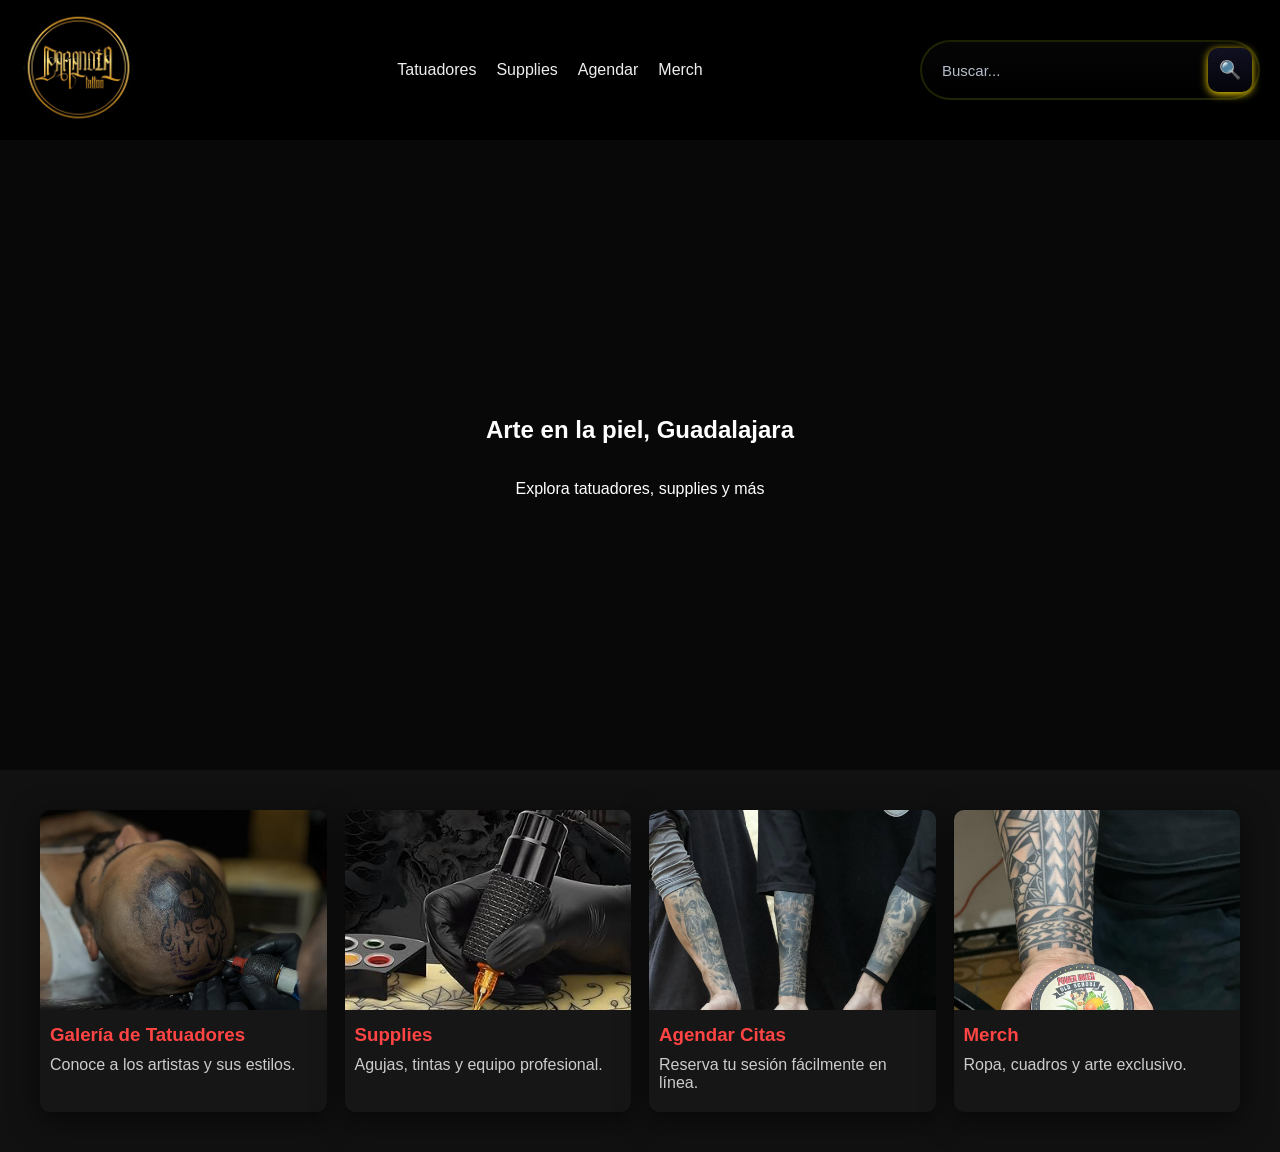
==== index.html @ d8cf52c0 "artistGallery" ====
<!DOCTYPE html>
<html lang="en">
<head>
  <meta charset="UTF-8">
  <meta name="viewport" content="width=device-width, initial-scale=1.0">
  <title>PARANOIA</title>
  <link rel="stylesheet" href="./css/styles.css">
  <link rel="stylesheet" href="./css/artist.css">
</head>
<body>
  <div id="preloader">
    <img src="./public/img/PARANOIA.png" alt="Paranoia Tattoo Logo" class="preloader-logo">
    <p>Cargando...</p>
  </div>

  <div id="content" style="display:none;">
    <!-- Aquí va tu header, nav, main, footer -->
  </div>

  <header>
    <nav class="navbar">
      <img class="logo" src="./public/img/PARANOIA.png" alt="Paranoia Logo">
      <ul class="nav-links">
        <li><a href="./pages /tatuadores.html">Tatuadores</a></li>
        <li><a href="./pages/supplies.html">Supplies</a></li>
        <li><a href="./pages/agenda.html">Agendar</a></li>
        <li><a href="./pages/merch.html">Merch</a></li>
      </ul>
      <div class="search-bar">
        <input type="text" placeholder="Buscar...">
        <button>🔍</button>
      </div>
    </nav>
  </header>

  <section class="hero">
    <video autoplay muted loop class="hero-video">
      <source src="./public/video/paranoia.mp4" type="video/mp4">
      Tu navegador no soporta video.
    </video>
    <div class="hero-overlay">
      <h1>Arte en la piel, Guadalajara</h1>
      <p>Explora tatuadores, supplies y más</p>
    </div>
  </section>

  <main class="gallery">
    <div class="card" id="tatuadores">
      <img src="./public/img/tat 1.jpg" alt="Galería de tatuadores">
      <h3>Galería de Tatuadores</h3>
      <p>Conoce a los artistas y sus estilos.</p>
    </div>

    <div class="card" id="supplies">
      <img src="./public/img/supply.jpg" alt="Productos tipo supply">
      <h3>Supplies</h3>
      <p>Agujas, tintas y equipo profesional.</p>
    </div>

    <div class="card" id="citas">
      <img src="./public/img/triada tatpanchdow.jpg" alt="Agendar citas">
      <h3>Agendar Citas</h3>
      <p>Reserva tu sesión fácilmente en línea.</p>
    </div>

    <div class="card" id="merch">
      <img src="./public/img/balsamo.jpg" alt="Merch y arte">
      <h3>Merch</h3>
      <p>Ropa, cuadros y arte exclusivo.</p>
    </div>
  </main>

  <script src="./js/preloader.js"></script>
  <script src="./js/search-bar.js"></script>
</body>
</html>
---- css/styles.css ----
/* style.css */
/* Preloader */
#preloader {
  position: fixed;
  top: 0; left: 0;
  width: 100%; height: 100%;
  background: #000; /* Fondo oscuro para resaltar el logo */
  display: flex;
  flex-direction: column;
  justify-content: center;
  align-items: center;
  z-index: 9999;
  transition: opacity 1s ease;
}

.preloader-logo {
  width: 120px;
  height: auto;
  margin-bottom: 1rem;
  animation: pulse 2s infinite;
}

#preloader p {
  font-family: 'Poppins', sans-serif;
  font-size: 1rem;
  color: #d4af37; /* Dorado */
}

/* Animación de pulso */
@keyframes pulse {
  0% { transform: scale(1); opacity: 1; }
  50% { transform: scale(1.1); opacity: 0.8; }
  100% { transform: scale(1); opacity: 1; }
}







body {
  margin: 0;
  font-family: 'Arial', sans-serif;
  background: #111;
  color: #eee;
}

.navbar {
  display: flex;
  justify-content: space-between;
  align-items: center;
  background: #000;
  padding: 10px 20px;
}

.nav-links {
  list-style: none;
  display: flex;
  gap: 20px;
}

.nav-links a {
  color: #eee;
  text-decoration: none;
  transition: color 0.3s;
}

.nav-links a:hover {
  color: #ff4444;
}

.search-bar {
  display: flex;
  gap: 5px;
}

.hero {
  position: relative;
  height: 70vh;
  overflow: hidden;
}

.hero-video {
  width: 100%;
  height: 100%;
  object-fit: cover;
}

.hero-overlay {
  position: absolute;
  top: 0;
  left: 0;
  width: 100%;
  height: 100%;
  background: rgba(0,0,0,0.5);
  display: flex;
  flex-direction: column;
  justify-content: center;
  align-items: center;
  color: #fff;
}

.logo {
  width: 120px;
  height: auto;
}

.gallery {
  display: grid;
  grid-template-columns: repeat(auto-fit, minmax(250px, 1fr));
  gap: 20px;
  padding: 40px;
}

.card {
  background: #222;
  border-radius: 8px;
  overflow: hidden;
  box-shadow: 0 4px 8px rgba(0,0,0,0.5);
  transition: transform 0.3s;
}

.card:hover {
  transform: translateY(-5px);
}

.card img {
  width: 100%;
  height: 200px;
  object-fit: cover;
}

.card h3 {
  margin: 10px;
  color: #ff4444;
}

.card p {
  margin: 0 10px 20px;
  color: #ccc;
}

/* =========================
   Search bar (PARANOIA)
   ========================= */

/* Variables locales */
:root{
  --search-bg:#2f2f2f;
  --search-border:rgba(225,255,0,0.12);
  --accent:#ff4444;
  --accent-2:#6346e5;
  --text:#e6eefc;
  --muted:#bfc8d6;
  --radius:999px;
  --shadow:0 8px 30px rgba(2,6,23,0.6);
}

/* Contenedor principal (mantiene layout flex de navbar) */
.search-bar{
  display:flex;
  align-items:center;
  gap:8px;
  width:340px;
  max-width:40vw;
  min-width:180px;
  padding:6px;
  border-radius:var(--radius);
  background:linear-gradient(180deg, rgba(255,255,255,0.02), rgba(0,0,0,0.18));
  border:2px solid var(--search-border);
  box-shadow:0 6px 18px rgba(0,0,0,0.45);
  box-sizing:border-box;
  transition:box-shadow .22s ease, transform .12s ease, border-color .18s ease;
}

/* Input: ocupa el espacio disponible */
.search-bar input[type="search"],
.search-bar input[type="text"]{
  -webkit-appearance:none;
  appearance:none;
  flex:1 1 auto;
  min-width:0;
  padding:10px 14px;
  font-size:15px;
  color:var(--text);
  background:transparent;
  border:0;
  border-radius:8px;
  outline:none;
  caret-color:var(--accent-2);
  transition:width .12s ease;
}

/* Placeholder */
.search-bar input::placeholder{
  color:var(--muted);
  opacity:0.95;
}

/* Botón: círculo compacto con feedback */
.search-bar button{
  flex:0 0 auto;
  width:44px;
  height:44px;
  display:inline-grid;
  place-items:center;
  border-radius:10px;
  border:0;
  background:linear-gradient(180deg, rgba(99,102,241,0.12), rgba(99,102,241,0.04));
  color:var(--accent-2);
  font-size:18px;
  cursor:pointer;
  transition:transform .12s ease, box-shadow .18s ease, background .18s ease;
  box-shadow:0 2px 8px rgb(255, 221, 0);
}

/* Hover / active del botón */
.search-bar button:hover{ transform:translateY(-2px); box-shadow:0 10px 28px rgba(99,102,241,0.08); }
.search-bar button:active{ transform:translateY(0); }

/* Focus visible (teclado) */
.search-bar :focus-visible{
  outline:3px solid rgba(167, 201, 0, 0.14);
  outline-offset:3px;
  border-radius:8px;
}

/* Cuando el input está enfocado, resalta el contenedor */
.search-bar input:focus ~ button,
.search-bar input:focus,
.search-bar:focus-within{
  box-shadow:0 12px 40px rgba(0, 0, 0, 0.08);
  border-color:rgb(255, 230, 0);
  transform:translateY(-1px);
}

/* Sugerencias (autocompletado) - opcional en tu HTML */
.search-bar + .suggestions,
.search-bar .suggestions{
  position:absolute;
  margin-top:10px;
  left:12px;
  right:auto;
  width:calc(340px - 24px);
  max-width:40vw;
  background:#111;
  border:1px solid rgba(255,255,255,0.04);
  border-radius:10px;
  box-shadow:var(--shadow);
  list-style:none;
  padding:6px 0;
  z-index:60;
  max-height:260px;
  overflow:auto;
}

/* Ajusta si colocas la lista dentro del header con posicionamiento relativo */
header{ position:relative; }

/* Item de sugerencia */
.suggestions .suggestion-item{
  padding:10px 14px;
  font-size:14px;
  color:var(--text);
  cursor:pointer;
}
.suggestions .suggestion-item[aria-selected="true"],
.suggestions .suggestion-item:hover{
  background:rgba(99,102,241,0.08);
  color:var(--accent-2);
}

/* Modo oscuro / alternativo (ya tu sitio es oscuro; ajustes finos) */
.dark .search-bar,
body{ /* si usas clase .dark en body */ }
.search-bar{ background:linear-gradient(180deg, rgba(255,255,255,0.02), rgba(0,0,0,0.28)); }

/* Responsive: adapta ancho en pantallas pequeñas */
@media (max-width: 900px){
  .search-bar{ max-width:320px; width:48vw; }
  .search-bar + .suggestions,
  .search-bar .suggestions{ width:calc(48vw - 24px); }
}
@media (max-width: 600px){
  .search-bar{ width:100%; max-width:100%; margin-top:8px; padding:6px; }
  .search-bar input{ padding:10px 12px; font-size:15px; }
  .search-bar button{ width:40px; height:40px; font-size:16px; }
  .search-bar + .suggestions,
  .search-bar .suggestions{ left:8px; width:calc(100% - 16px); }
}


@media (max-width: 600px) {
  .navbar {
    flex-direction: row;
    justify-content: space-between;
  }

  .nav-links {
    display: none;
    flex-direction: column;
    background: #111;
    position: absolute;
    top: 60px;
    right: 20px;
    padding: 10px;
    border-radius: 8px;
  }

  .navbar.active .nav-links {
    display: flex;
  }

  .search-bar {
    width: 100%;
    margin-top: 10px;
  }
}
---- css/artist.css ----
/* fragmento para añadir a styles.css */
.artists-page{ padding:32px; max-width:1200px; margin:0 auto; }
.controls{ display:flex; gap:12px; align-items:center; margin-bottom:18px; flex-wrap:wrap; }
.visually-hidden{ position:absolute !important; height:1px; width:1px; overflow:hidden; clip:rect(1px,1px,1px,1px); white-space:nowrap; }
.gallery{ display:grid; grid-template-columns:repeat(auto-fill,minmax(240px,1fr)); gap:18px; }
.card{ background:#161616; border-radius:10px; overflow:hidden; box-shadow:0 8px 30px rgba(0,0,0,0.6); transition:transform .18s, box-shadow .18s; }
.card:hover{ transform:translateY(-6px); box-shadow:0 18px 50px rgba(0,0,0,0.7); }
.card-link{ color:inherit; text-decoration:none; display:block; height:100%; }
.card-media img{ width:100%; height:200px; object-fit:cover; display:block; }
.card-body{ padding:12px; }
.card-title{ margin:0 0 6px; color:#ff4444; font-size:1.05rem; }
.card-meta{ margin:0; color:#bfc8d6; font-size:.9rem; }
.pagination{ display:flex; justify-content:center; gap:12px; align-items:center; margin-top:22px; color:#cbd5e1; }
.page-btn{ background:transparent; border:1px solid rgba(255,255,255,0.04); color:inherit; padding:8px 12px; border-radius:8px; cursor:pointer; }
@media (max-width:600px){ .card-media img{ height:150px; } .controls{ gap:8px; } }
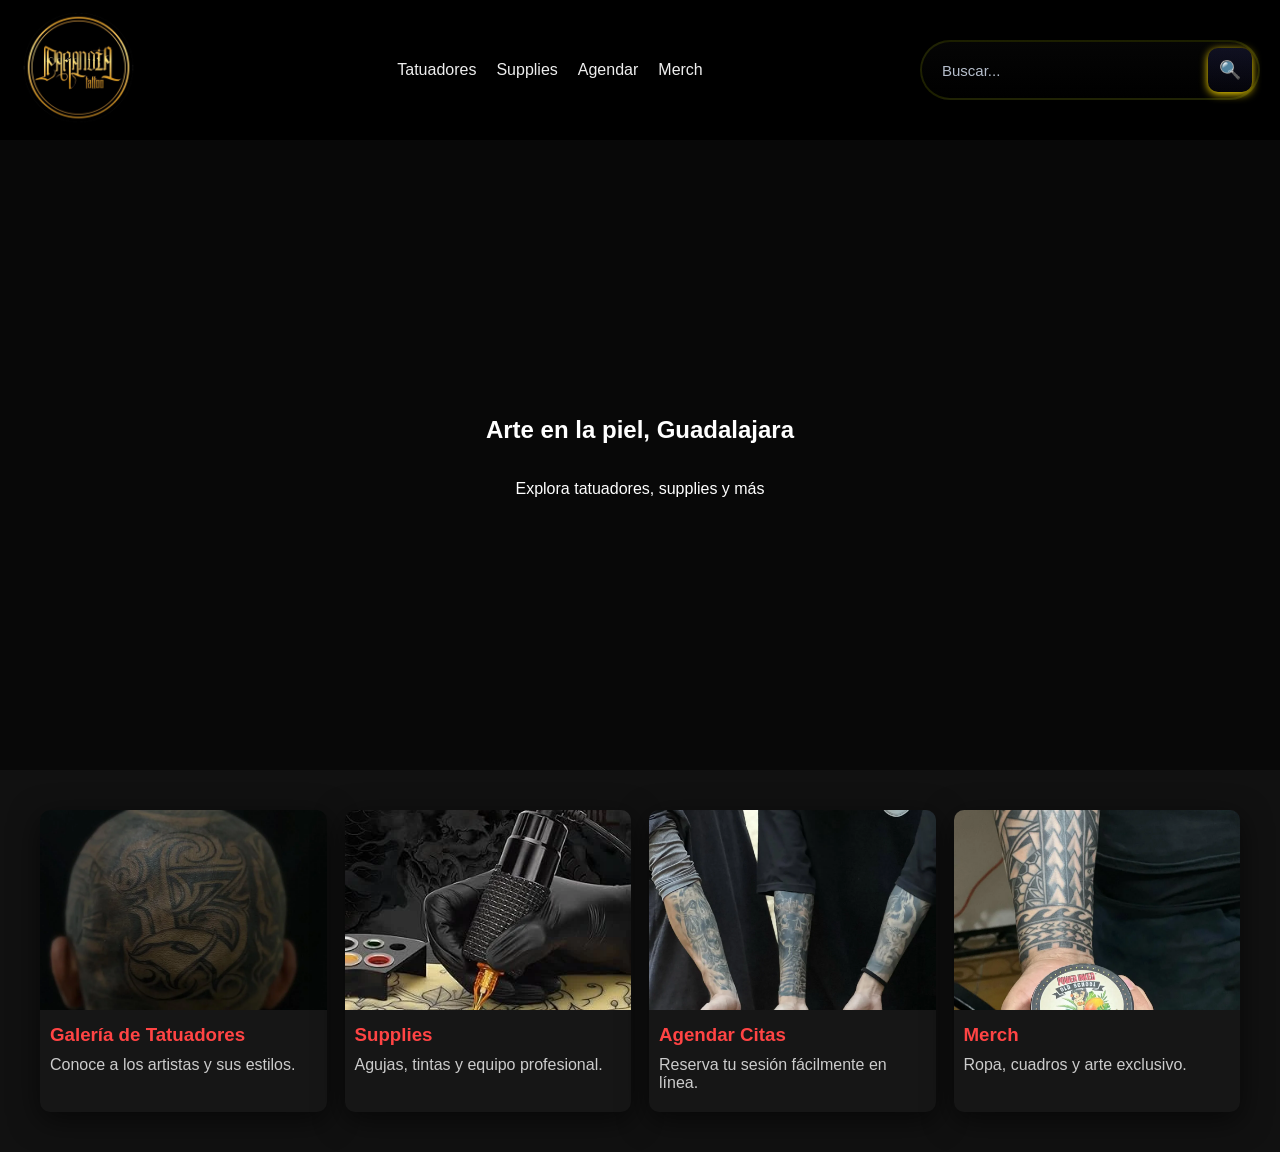
==== commit ca5c0858: "29 de mayo" ====
--- a/index.html
+++ b/index.html
@@ -19,7 +19,7 @@
 
   <header>
     <nav class="navbar">
-      <img class="logo" src="./public/img/PARANOIA.png" alt="Paranoia Logo">
+      <img class="logo" src="./public/img/paranoia_logo.webp" alt="Paranoia Logo">
       <ul class="nav-links">
         <li><a href="./pages /tatuadores.html">Tatuadores</a></li>
         <li><a href="./pages/supplies.html">Supplies</a></li>
@@ -46,25 +46,25 @@
 
   <main class="gallery">
     <div class="card" id="tatuadores">
-      <img src="./public/img/tat 1.jpg" alt="Galería de tatuadores">
+      <img src="./public/img/tatuaje_cabeza_detras.webp" alt="Galería de tatuadores">
       <h3>Galería de Tatuadores</h3>
       <p>Conoce a los artistas y sus estilos.</p>
     </div>
 
     <div class="card" id="supplies">
-      <img src="./public/img/supply.jpg" alt="Productos tipo supply">
+      <img src="./public/img/maquina_tatuar.webp" alt="Productos tipo supply">
       <h3>Supplies</h3>
       <p>Agujas, tintas y equipo profesional.</p>
     </div>
 
     <div class="card" id="citas">
-      <img src="./public/img/triada tatpanchdow.jpg" alt="Agendar citas">
+      <img src="./public/img/triada_tatuajes.webp" alt="Agendar citas">
       <h3>Agendar Citas</h3>
       <p>Reserva tu sesión fácilmente en línea.</p>
     </div>
 
     <div class="card" id="merch">
-      <img src="./public/img/balsamo.jpg" alt="Merch y arte">
+      <img src="./public/img/balsamo_power_inked.webp" alt="Merch y arte">
       <h3>Merch</h3>
       <p>Ropa, cuadros y arte exclusivo.</p>
     </div>
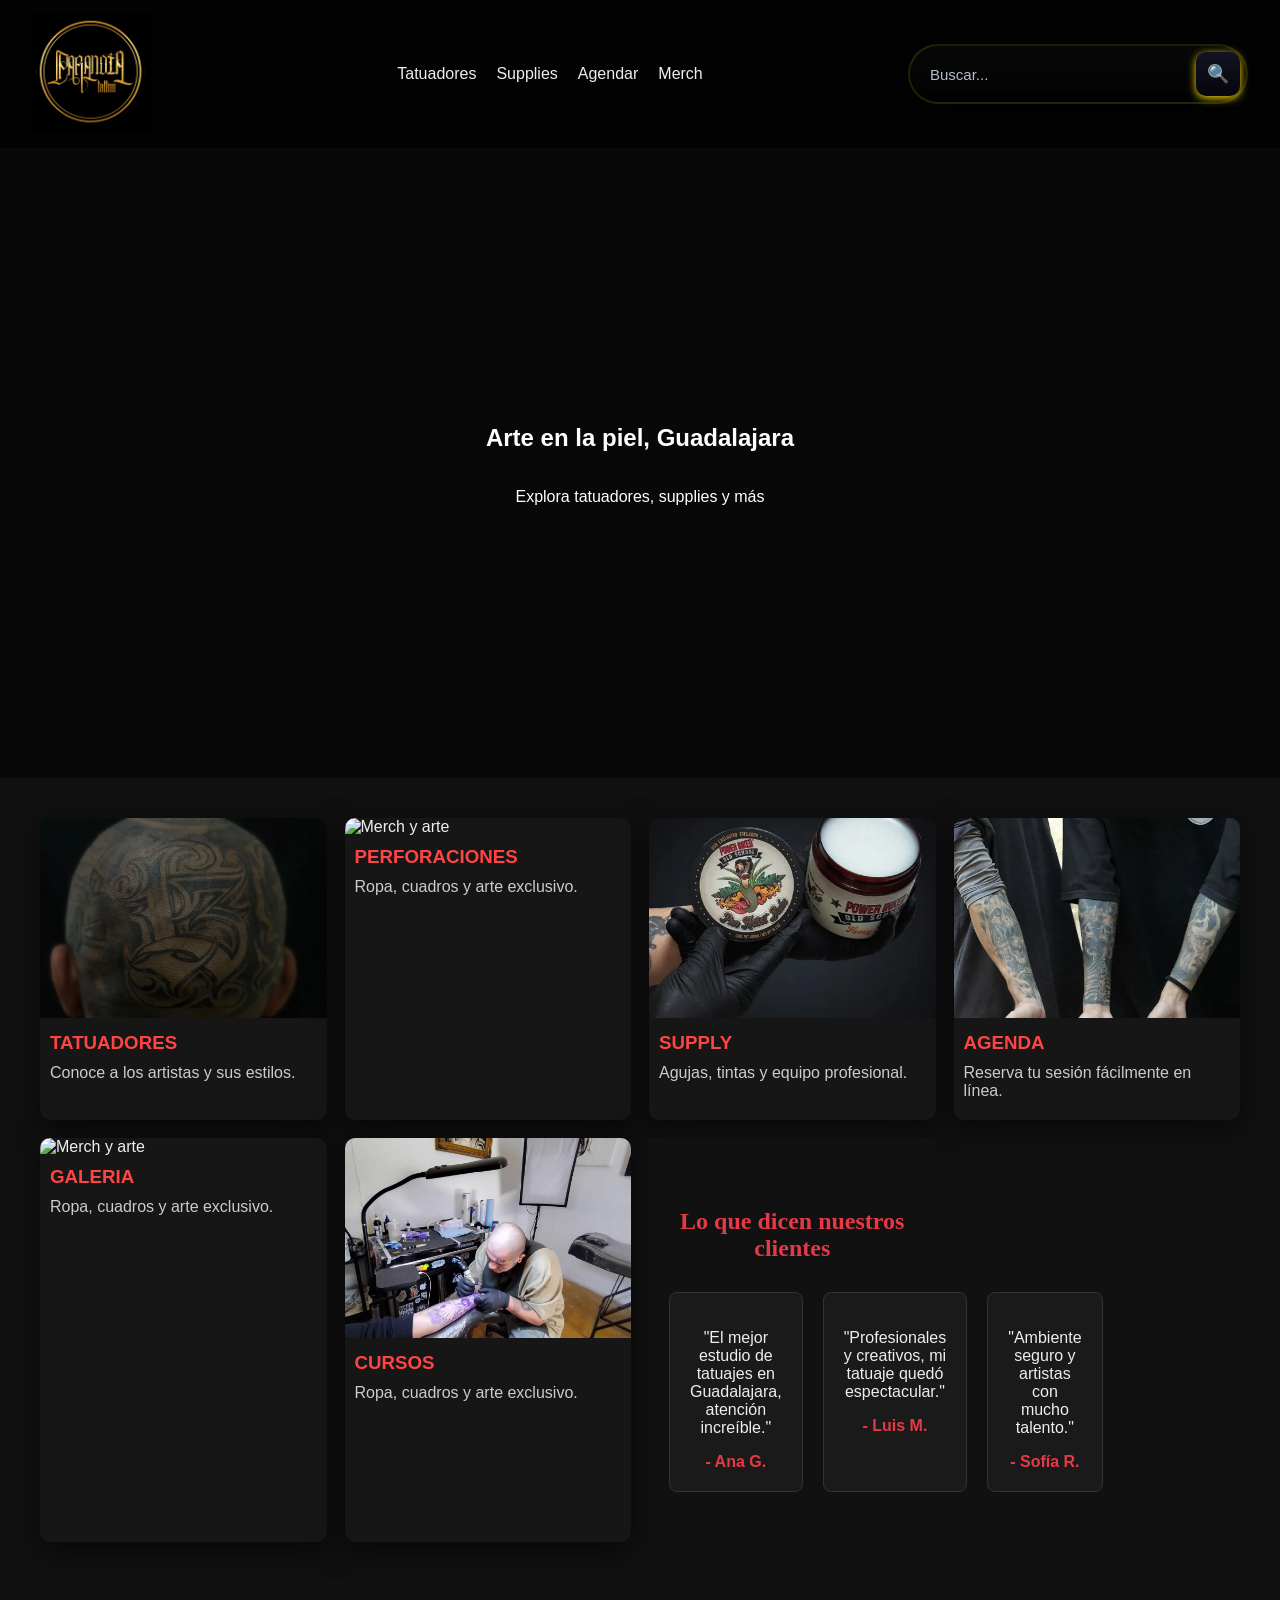
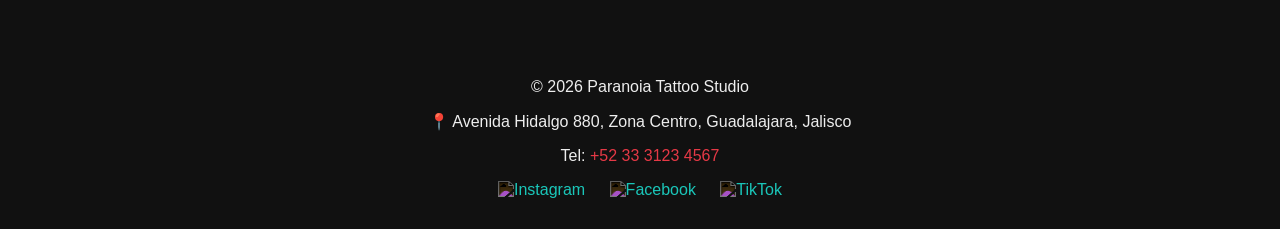
==== commit d8baf5c7: "avance supply" ====
--- a/index.html
+++ b/index.html
@@ -6,6 +6,8 @@
   <title>PARANOIA</title>
   <link rel="stylesheet" href="./css/styles.css">
   <link rel="stylesheet" href="./css/artist.css">
+  <link rel="stylesheet" href="./css/testimonios.css">
+    <link rel="stylesheet" href="./css/footer.CSS">
 </head>
 <body>
   <div id="preloader">
@@ -21,10 +23,10 @@
     <nav class="navbar">
       <img class="logo" src="./public/img/paranoia_logo.webp" alt="Paranoia Logo">
       <ul class="nav-links">
-        <li><a href="./pages /tatuadores.html">Tatuadores</a></li>
-        <li><a href="./pages/supplies.html">Supplies</a></li>
-        <li><a href="./pages/agenda.html">Agendar</a></li>
-        <li><a href="./pages/merch.html">Merch</a></li>
+        <li><a href="/pages/tatuadores.html">Tatuadores</a></li>
+        <li><a href="/pages/supplies.html">Supplies</a></li>
+        <li><a href="/pages/agenda.html">Agendar</a></li>
+        <li><a href="/pages/merch.html">Merch</a></li>
       </ul>
       <div class="search-bar">
         <input type="text" placeholder="Buscar...">
@@ -47,28 +49,75 @@
   <main class="gallery">
     <div class="card" id="tatuadores">
       <img src="./public/img/tatuaje_cabeza_detras.webp" alt="Galería de tatuadores">
-      <h3>Galería de Tatuadores</h3>
+      <h3>TATUADORES</h3>
       <p>Conoce a los artistas y sus estilos.</p>
     </div>
 
+    <div class="card" id="merch">
+      <img src="../public/img/PERFO.WEBP" alt="Merch y arte">
+      <h3>PERFORACIONES</h3>
+      <p>Ropa, cuadros y arte exclusivo.</p>
+    </div>
+
+
     <div class="card" id="supplies">
-      <img src="./public/img/maquina_tatuar.webp" alt="Productos tipo supply">
-      <h3>Supplies</h3>
+      <img src="../public/img/POWERINKED.webp" alt="Productos tipo supply">
+      <h3>SUPPLY</h3>
       <p>Agujas, tintas y equipo profesional.</p>
     </div>
 
     <div class="card" id="citas">
       <img src="./public/img/triada_tatuajes.webp" alt="Agendar citas">
-      <h3>Agendar Citas</h3>
+      <h3>AGENDA</h3>
       <p>Reserva tu sesión fácilmente en línea.</p>
     </div>
 
     <div class="card" id="merch">
-      <img src="./public/img/balsamo_power_inked.webp" alt="Merch y arte">
-      <h3>Merch</h3>
+      <img src="../public/img/galeria.jpg" alt="Merch y arte">
+      <h3>GALERIA</h3>
       <p>Ropa, cuadros y arte exclusivo.</p>
     </div>
-  </main>
+
+      <div class="card" id="merch">
+      <img src="../public/img/CURSOS.jpg" alt="Merch y arte">
+      <h3>CURSOS</h3>
+      <p>Ropa, cuadros y arte exclusivo.</p>
+    </div>
+<section class="testimonials">
+  <h2>Lo que dicen nuestros clientes</h2>
+  <div class="testimonials-container">
+    <div class="testimonial">
+      <p>"El mejor estudio de tatuajes en Guadalajara, atención increíble."</p>
+      <span>- Ana G.</span>
+    </div>
+    <div class="testimonial">
+      <p>"Profesionales y creativos, mi tatuaje quedó espectacular."</p>
+      <span>- Luis M.</span>
+    </div>
+    <div class="testimonial">
+      <p>"Ambiente seguro y artistas con mucho talento."</p>
+      <span>- Sofía R.</span>
+    </div>
+  </div>
+</section>
+
+
+
+
+   
+</main>
+<footer class="footer">
+  <div class="footer-content">
+    <p>&copy; 2026 Paranoia Tattoo Studio</p>
+    <p>📍 Avenida Hidalgo 880, Zona Centro, Guadalajara, Jalisco</p>
+    <p>Tel: <a href="tel:+523331234567">+52 33 3123 4567</a></p>
+    <div class="social-icons">
+      <a href="#"><img src="./public/icons/instagram.svg" alt="Instagram"></a>
+      <a href="#"><img src="./public/icons/facebook.svg" alt="Facebook"></a>
+      <a href="#"><img src="./public/icons/tiktok.svg" alt="TikTok"></a>
+    </div>
+  </div>
+</footer>
 
   <script src="./js/preloader.js"></script>
   <script src="./js/search-bar.js"></script>
--- a/css/styles.css
+++ b/css/styles.css
@@ -46,13 +46,16 @@
   color: #eee;
 }
 
-.navbar {
-  display: flex;
-  justify-content: space-between;
-  align-items: center;
-  background: #000;
-  padding: 10px 20px;
-}
+ .navbar {
+      display: flex;
+      justify-content: space-between;
+      align-items: center;
+      padding: 14px 32px;
+      background: rgba(0,0,0,0.85);
+      backdrop-filter: blur(12px);
+      border-bottom: 1px solid var(--border);
+      position: sticky; top: 0; z-index: 100;
+    }
 
 .nav-links {
   list-style: none;
--- a/css/testimonios.css
+++ b/css/testimonios.css
@@ -0,0 +1,51 @@
+.testimonials {
+  background-color: #111;
+  padding: 50px 20px;
+  text-align: center;
+}
+
+.testimonials h2 {
+  color: #e63946;
+  font-family: 'Staatliches', cursive;
+  margin-bottom: 30px;
+}
+
+.testimonials-container {
+  display: grid;
+  grid-template-columns: repeat(3, 1fr);
+  gap: 20px;
+}
+
+.testimonial {
+  background-color: #1a1a1a;
+  color: #eee;
+  border: 1px solid #333;
+  border-radius: 8px;
+  padding: 20px;
+  transition: transform 0.3s, border-color 0.3s;
+}
+
+.testimonial:hover {
+  transform: translateY(-5px);
+  border-color: #e63946;
+}
+
+.testimonial span {
+  display: block;
+  margin-top: 10px;
+  color: #e63946;
+  font-weight: bold;
+}
+
+/* 📱 Responsive */
+@media (max-width: 1024px) {
+  .testimonials-container {
+    grid-template-columns: repeat(2, 1fr);
+  }
+}
+
+@media (max-width: 600px) {
+  .testimonials-container {
+    grid-template-columns: 1fr;
+  }
+}
--- a/css/footer.CSS
+++ b/css/footer.CSS
@@ -0,0 +1,36 @@
+.footer {
+  background-color: #111;
+  color: #eee;
+  text-align: center;
+  padding: 30px 20px;
+  margin-top: 50px;
+}
+
+.footer a {
+  color: #e63946;
+  text-decoration: none;
+}
+
+.footer a:hover {
+  color: #fff;
+}
+
+.social-icons {
+  margin-top: 15px;
+}
+
+.social-icons a {
+  margin: 0 10px;
+  display: inline-block;
+}
+
+.social-icons img {
+  width: 24px;
+  height: 24px;
+  filter: invert(100%);
+  transition: transform 0.3s;
+}
+
+.social-icons img:hover {
+  transform: scale(1.2);
+}
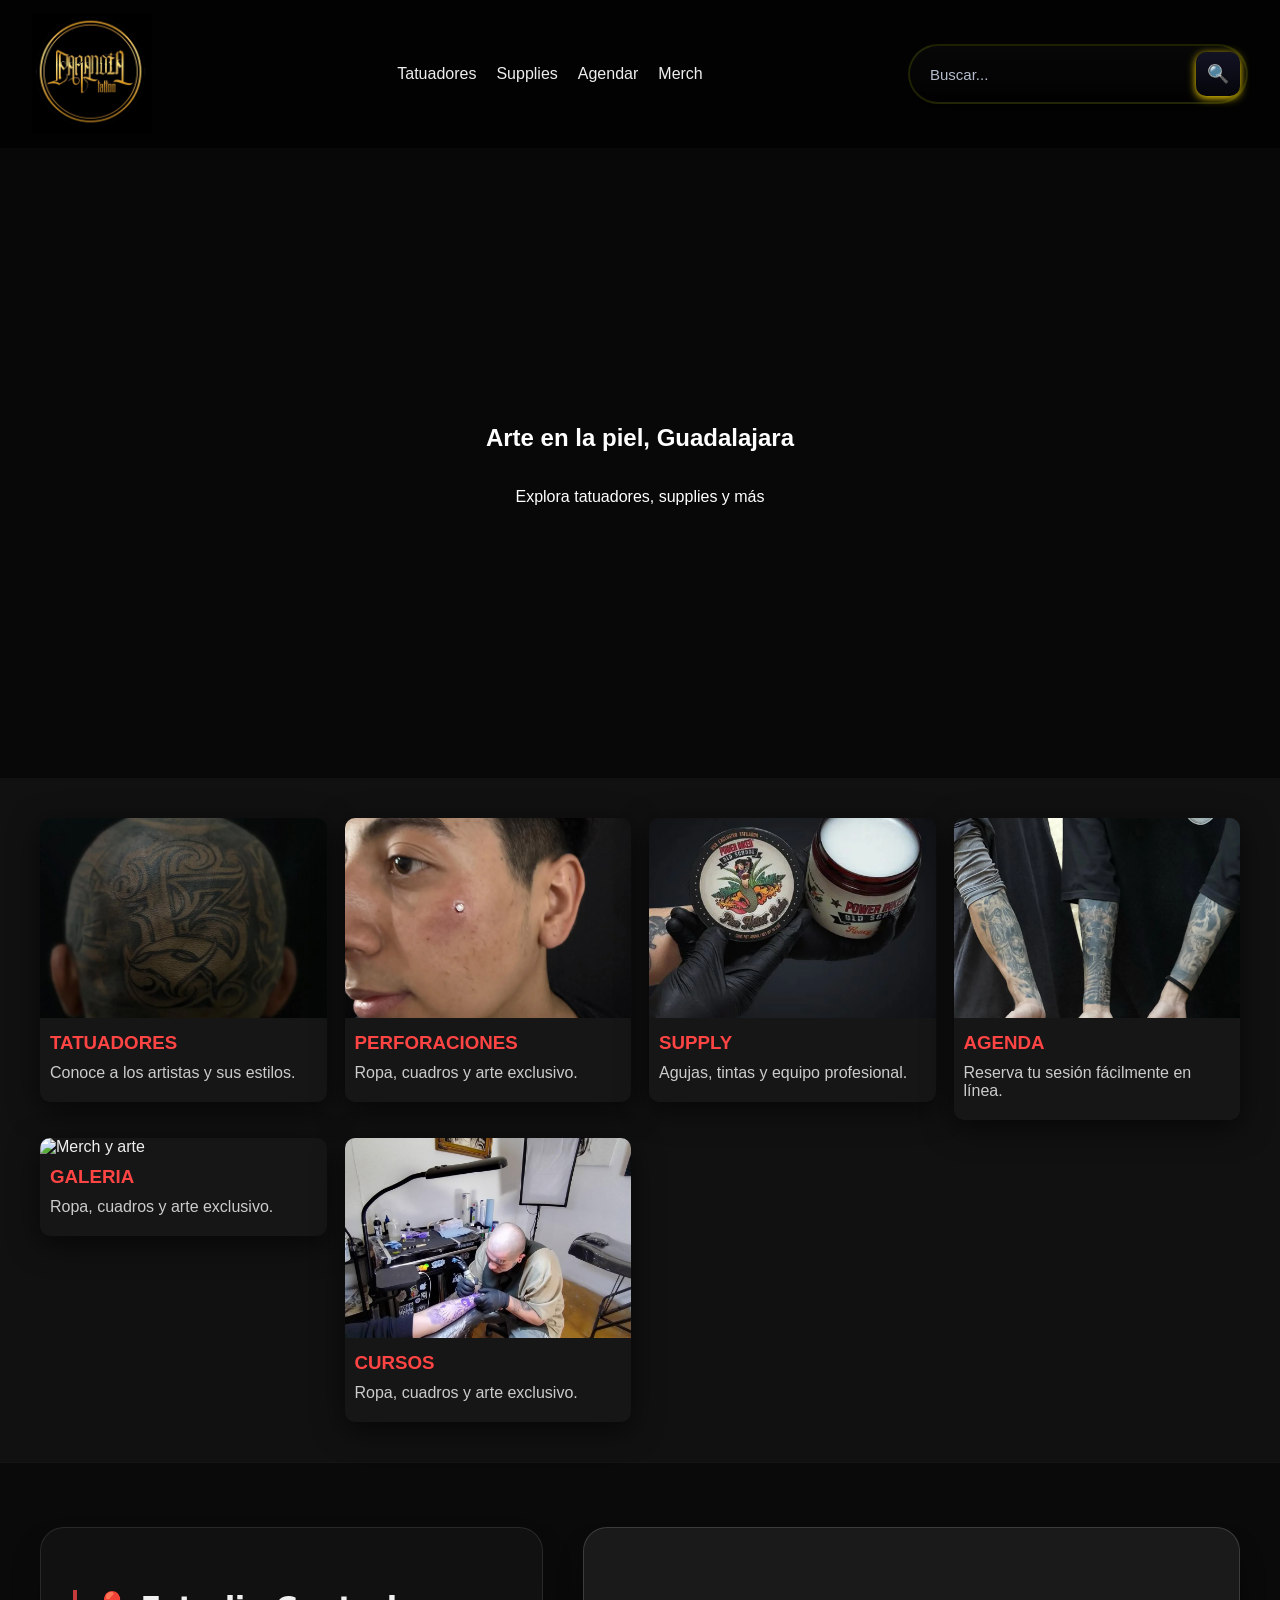
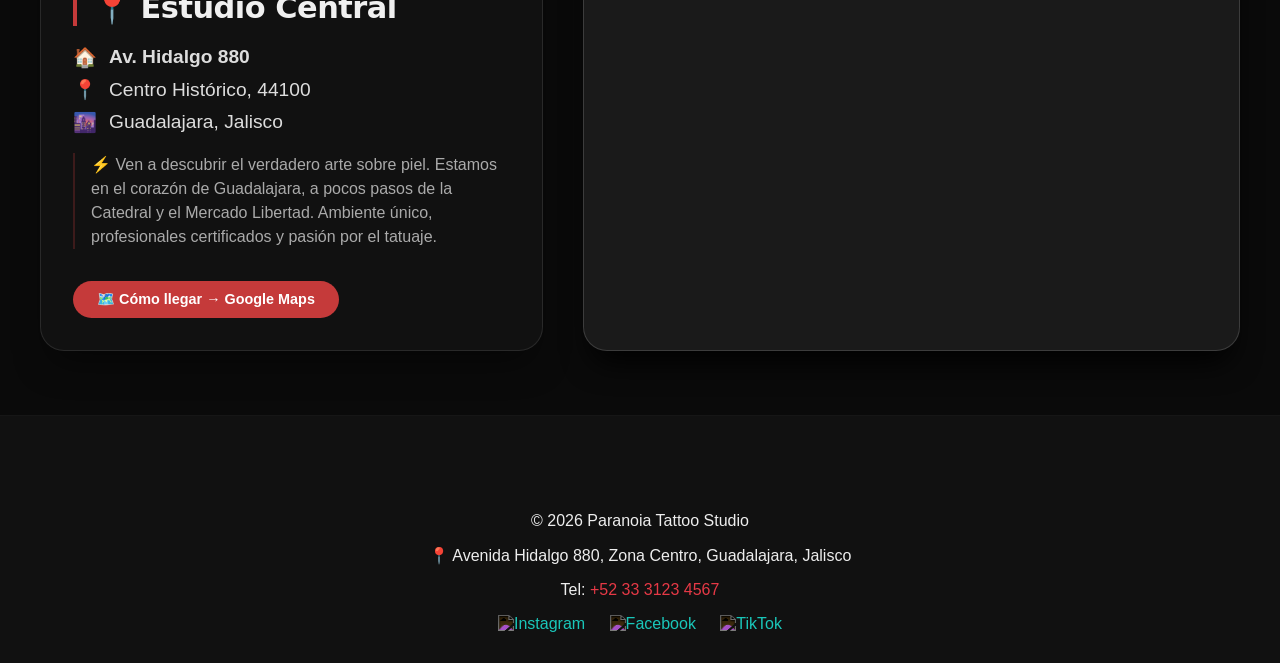
==== commit c5429b55: "maps" ====
--- a/index.html
+++ b/index.html
@@ -7,11 +7,13 @@
   <link rel="stylesheet" href="./css/styles.css">
   <link rel="stylesheet" href="./css/artist.css">
   <link rel="stylesheet" href="./css/testimonios.css">
-    <link rel="stylesheet" href="./css/footer.CSS">
+  <link rel="stylesheet" href="./css/footer.CSS">
+    <link rel="stylesheet" href="./css/map.css">
+ 
 </head>
 <body>
   <div id="preloader">
-    <img src="./public/img/PARANOIA.png" alt="Paranoia Tattoo Logo" class="preloader-logo">
+    <img src="./public/img/paranoia_logo.webp" alt="Paranoia Tattoo Logo" class="preloader-logo">
     <p>Cargando...</p>
   </div>
 
@@ -23,10 +25,10 @@
     <nav class="navbar">
       <img class="logo" src="./public/img/paranoia_logo.webp" alt="Paranoia Logo">
       <ul class="nav-links">
-        <li><a href="/pages/tatuadores.html">Tatuadores</a></li>
-        <li><a href="/pages/supplies.html">Supplies</a></li>
-        <li><a href="/pages/agenda.html">Agendar</a></li>
-        <li><a href="/pages/merch.html">Merch</a></li>
+        <li><a href="./pages/tatuadores.html">Tatuadores</a></li>
+        <li><a href="./pages/supplies.html">Supplies</a></li>
+        <li><a href="./pages/agenda.html">Agendar</a></li>
+        <li><a href="./pages/merch.html">Merch</a></li>
       </ul>
       <div class="search-bar">
         <input type="text" placeholder="Buscar...">
@@ -47,56 +49,91 @@
   </section>
 
   <main class="gallery">
-    <div class="card" id="tatuadores">
-      <img src="./public/img/tatuaje_cabeza_detras.webp" alt="Galería de tatuadores">
-      <h3>TATUADORES</h3>
-      <p>Conoce a los artistas y sus estilos.</p>
+    <a href="./pages/tatuadores.html" class="card-link">
+      <div class="card" id="tatuadores">
+        <img src="./public/img/tatuaje_cabeza_detras.webp" alt="Galería de tatuadores">
+        <h3>TATUADORES</h3>
+        <p>Conoce a los artistas y sus estilos.</p>
+      </div>
+    </a>
+
+    <a href="./pages/perforaciones.html" class="card-link">
+      <div class="card" id="perforaciones">
+        <img src="./public/img/perfos/piercing_cara.webp" alt="Merch y arte">
+        <h3>PERFORACIONES</h3>
+        <p>Ropa, cuadros y arte exclusivo.</p>
+      </div>
+    </a>
+
+    <a href="./pages/supplies.html" class="card-link">
+      <div class="card" id="supplies">
+        <img src="./public/img/POWERINKED.webp" alt="Productos tipo supply">
+        <h3>SUPPLY</h3>
+        <p>Agujas, tintas y equipo profesional.</p>
+      </div>
+    </a>
+
+    <a href="./pages/agenda.html" class="card-link">
+      <div class="card" id="citas">
+        <img src="./public/img/triada_tatuajes.webp" alt="Agendar citas">
+        <h3>AGENDA</h3>
+        <p>Reserva tu sesión fácilmente en línea.</p>
+      </div>
+    </a>
+
+    <a href="./pages/galeria.html" class="card-link">
+      <div class="card" id="galeria">
+        <img src="./public/img/galeria.jpg" alt="Merch y arte">
+        <h3>GALERIA</h3>
+        <p>Ropa, cuadros y arte exclusivo.</p>
+      </div>
+    </a>
+
+    <a href="./pages/cursos.html" class="card-link">
+      <div class="card" id="cursos">
+        <img src="./public/img/CURSOS.jpg" alt="Merch y arte">
+        <h3>CURSOS</h3>
+        <p>Ropa, cuadros y arte exclusivo.</p>
+      </div>
+    </a>
+  </main>
+
+  <section class="map-section">
+  <div class="map-container">
+    <div class="map-info">
+      <h3>📍 Estudio Central</h3>
+      <div class="address-block">
+        <div class="address-line">
+          <span>🏠</span> <span><strong>Av. Hidalgo 880</strong></span>
+        </div>
+        <div class="address-line">
+          <span>📍</span> <span>Centro Histórico, 44100</span>
+        </div>
+        <div class="address-line">
+          <span>🌆</span> <span>Guadalajara, Jalisco</span>
+        </div>
+      </div>
+      <div class="detail-text">
+        ⚡ Ven a descubrir el verdadero arte sobre piel. Estamos en el corazón de Guadalajara, 
+        a pocos pasos de la Catedral y el Mercado Libertad. Ambiente único, profesionales 
+        certificados y pasión por el tatuaje.
+      </div>
+      <a href="https://www.google.com/maps/dir//Av.+Hidalgo+880,+Zona+Centro,+44100+Guadalajara,+Jal./" 
+         target="_blank" class="btn-maps">
+        🗺️ Cómo llegar → Google Maps
+      </a>
     </div>
-
-    <div class="card" id="merch">
-      <img src="../public/img/PERFO.WEBP" alt="Merch y arte">
-      <h3>PERFORACIONES</h3>
-      <p>Ropa, cuadros y arte exclusivo.</p>
-    </div>
-
-
-    <div class="card" id="supplies">
-      <img src="../public/img/POWERINKED.webp" alt="Productos tipo supply">
-      <h3>SUPPLY</h3>
-      <p>Agujas, tintas y equipo profesional.</p>
-    </div>
-
-    <div class="card" id="citas">
-      <img src="./public/img/triada_tatuajes.webp" alt="Agendar citas">
-      <h3>AGENDA</h3>
-      <p>Reserva tu sesión fácilmente en línea.</p>
-    </div>
-
-    <div class="card" id="merch">
-      <img src="../public/img/galeria.jpg" alt="Merch y arte">
-      <h3>GALERIA</h3>
-      <p>Ropa, cuadros y arte exclusivo.</p>
-    </div>
-
-      <div class="card" id="merch">
-      <img src="../public/img/CURSOS.jpg" alt="Merch y arte">
-      <h3>CURSOS</h3>
-      <p>Ropa, cuadros y arte exclusivo.</p>
-    </div>
-<section class="testimonials">
-  <h2>Lo que dicen nuestros clientes</h2>
-  <div class="testimonials-container">
-    <div class="testimonial">
-      <p>"El mejor estudio de tatuajes en Guadalajara, atención increíble."</p>
-      <span>- Ana G.</span>
-    </div>
-    <div class="testimonial">
-      <p>"Profesionales y creativos, mi tatuaje quedó espectacular."</p>
-      <span>- Luis M.</span>
-    </div>
-    <div class="testimonial">
-      <p>"Ambiente seguro y artistas con mucho talento."</p>
-      <span>- Sofía R.</span>
+    <div class="map-embed">
+      <iframe 
+        src="https://www.google.com/maps/embed?pb=!1m18!1m12!1m3!1d3733.546977205963!2d-103.35180092460855!3d20.676219904262463!2m3!1f0!2f0!3f0!3m2!1i1024!2i768!4f13.1!3m3!1m2!1s0x8428b244a77411f5%3A0xb3d3d7ceeae5af0!2sAv.%20Hidalgo%20880%2C%20Zona%20Centro%2C%2044100%20Guadalajara%2C%20Jal.!5e0!3m2!1ses-419!2smx!4v1712345678901!5m2!1ses-419!2smx" 
+        width="600" 
+        height="380" 
+        style="border:0; width:100%; height:100%; min-height: 320px;" 
+        allowfullscreen="" 
+        loading="lazy" 
+        referrerpolicy="no-referrer-when-downgrade"
+        title="Mapa Google Maps - Av Hidalgo 880, Guadalajara Centro">
+      </iframe>
     </div>
   </div>
 </section>
@@ -104,8 +141,9 @@
 
 
 
+
    
-</main>
+
 <footer class="footer">
   <div class="footer-content">
     <p>&copy; 2026 Paranoia Tattoo Studio</p>
@@ -121,5 +159,6 @@
 
   <script src="./js/preloader.js"></script>
   <script src="./js/search-bar.js"></script>
+    <script src="./js/maps.js"></script>
 </body>
 </html>
--- a/css/styles.css
+++ b/css/styles.css
@@ -111,7 +111,7 @@
 
 .gallery {
   display: grid;
-  grid-template-columns: repeat(auto-fit, minmax(250px, 1fr));
+  grid-template-columns: repeat(auto-fit, minmax(250px, 2fr));
   gap: 20px;
   padding: 40px;
 }
@@ -123,6 +123,14 @@
   box-shadow: 0 4px 8px rgba(0,0,0,0.5);
   transition: transform 0.3s;
 }
+  .card-link {
+      text-decoration: none;
+      color: inherit;
+      display: contents;
+    }
+    .card-link .card {
+      cursor: pointer;
+    }
 
 .card:hover {
   transform: translateY(-5px);
--- a/css/testimonios.css
+++ b/css/testimonios.css
@@ -1,24 +1,25 @@
 .testimonials {
   background-color: #111;
-  padding: 50px 20px;
-  text-align: center;
+  align-self: center;
+
 }
 
 .testimonials h2 {
   color: #e63946;
   font-family: 'Staatliches', cursive;
-  margin-bottom: 30px;
+  margin-bottom: 60px;
 }
 
 .testimonials-container {
   display: grid;
   grid-template-columns: repeat(3, 1fr);
-  gap: 20px;
+  gap: 800px;
 }
 
 .testimonial {
   background-color: #1a1a1a;
   color: #eee;
+    display: flex;
   border: 1px solid #333;
   border-radius: 8px;
   padding: 20px;
@@ -40,12 +41,12 @@
 /* 📱 Responsive */
 @media (max-width: 1024px) {
   .testimonials-container {
-    grid-template-columns: repeat(2, 1fr);
+    grid-template-columns: repeat(6, 6px);
   }
 }
 
 @media (max-width: 600px) {
   .testimonials-container {
-    grid-template-columns: 1fr;
+    grid-template-columns: 6fr;
   }
 }
--- a/css/map.css
+++ b/css/map.css
@@ -0,0 +1,314 @@
+/* ===== SECCIÓN MAPA + FOOTER RESPONSIVE ===== */
+
+/* Estilos base (móvil primero) */
+.map-section {
+  background: #0a0a0a;
+  padding: 2rem 1rem;
+  border-top: 1px solid rgba(255, 255, 255, 0.05);
+  border-bottom: 1px solid rgba(255, 255, 255, 0.05);
+}
+
+.map-container {
+  max-width: 1200px;
+  margin: 0 auto;
+  display: flex;
+  flex-direction: column;
+  gap: 1.5rem;
+  align-items: stretch;
+}
+
+.map-info {
+  background: #111;
+  padding: 1.5rem;
+  border-radius: 24px;
+  backdrop-filter: blur(2px);
+  border: 1px solid rgba(255, 255, 255, 0.1);
+  box-shadow: 0 20px 35px -12px rgba(0,0,0,0.5);
+  transition: transform 0.2s ease;
+}
+
+.map-info:hover {
+  transform: translateY(-4px);
+  border-color: rgba(200, 70, 70, 0.4);
+}
+
+.map-info h3 {
+  font-family: 'Poppins', 'Segoe UI', system-ui, sans-serif;
+  font-size: 1.6rem;
+  letter-spacing: -0.5px;
+  margin-bottom: 1rem;
+  color: #f0f0f0;
+  border-left: 4px solid #c53a3a;
+  padding-left: 1rem;
+}
+
+.map-info .address-block {
+  margin: 1.2rem 0;
+}
+
+.map-info .address-line {
+  display: flex;
+  align-items: center;
+  gap: 0.75rem;
+  font-size: 1rem;
+  color: #ddd;
+  margin-bottom: 0.6rem;
+  font-weight: 500;
+  flex-wrap: wrap;
+}
+
+.map-info .address-line span:first-child {
+  font-size: 1.2rem;
+}
+
+.map-info .detail-text {
+  color: #aaa;
+  margin: 1rem 0 1.2rem 0;
+  line-height: 1.5;
+  border-left: 2px solid #c53a3a40;
+  padding-left: 1rem;
+  font-size: 0.9rem;
+}
+
+.btn-maps {
+  display: inline-flex;
+  align-items: center;
+  justify-content: center;
+  gap: 8px;
+  background: #c53a3a;
+  color: white;
+  padding: 10px 20px;
+  border-radius: 40px;
+  text-decoration: none;
+  font-weight: 600;
+  margin-top: 0.8rem;
+  transition: 0.2s;
+  border: none;
+  cursor: pointer;
+  font-size: 0.9rem;
+  width: 100%;
+  text-align: center;
+}
+
+.btn-maps:hover {
+  background: #a12b2b;
+  transform: scale(0.98);
+  box-shadow: 0 4px 12px rgba(197,58,58,0.3);
+}
+
+.map-embed {
+  border-radius: 24px;
+  overflow: hidden;
+  box-shadow: 0 20px 30px -10px black;
+  border: 1px solid rgba(255,255,255,0.15);
+  background: #1a1a1a;
+  transition: 0.2s;
+  height: auto;
+}
+
+.map-embed iframe {
+  width: 100%;
+  height: auto;
+  min-height: 240px;
+  display: block;
+  filter: grayscale(0.1) contrast(1.02);
+}
+
+/* Footer responsive */
+.footer-custom {
+  background: #030303;
+  padding: 1.5rem 1rem;
+  color: #ccc;
+  font-family: system-ui, 'Segoe UI', sans-serif;
+  border-top: 1px solid rgba(255, 255, 255, 0.08);
+}
+
+.footer-inner {
+  max-width: 1200px;
+  margin: 0 auto;
+  display: flex;
+  flex-direction: column;
+  align-items: center;
+  gap: 1rem;
+  text-align: center;
+}
+
+.footer-copy p {
+  margin: 0;
+  font-size: 0.75rem;
+  opacity: 0.7;
+}
+
+.footer-social a {
+  color: #ccc;
+  margin: 0 0.8rem;
+  text-decoration: none;
+  font-weight: 500;
+  transition: color 0.2s;
+  font-size: 0.85rem;
+}
+
+.footer-social a:hover {
+  color: #c53a3a;
+}
+
+/* ===== TABLET (pantallas entre 768px y 1024px) ===== */
+@media (min-width: 768px) and (max-width: 1024px) {
+  .map-section {
+    padding: 3rem 2rem;
+  }
+  
+  .map-container {
+    flex-direction: row;
+    flex-wrap: wrap;
+    gap: 2rem;
+  }
+  
+  .map-info {
+    flex: 1.2;
+    min-width: 280px;
+    padding: 1.8rem;
+  }
+  
+  .map-info h3 {
+    font-size: 1.8rem;
+  }
+  
+  .map-info .address-line {
+    font-size: 1.1rem;
+  }
+  
+  .map-embed {
+    flex: 1.8;
+    min-width: 300px;
+  }
+  
+  .map-embed iframe {
+    min-height: 300px;
+  }
+  
+  .btn-maps {
+    width: auto;
+    display: inline-flex;
+    padding: 10px 24px;
+  }
+  
+  .footer-inner {
+    flex-direction: row;
+    justify-content: space-between;
+    text-align: left;
+  }
+  
+  .footer-copy p {
+    font-size: 0.8rem;
+  }
+}
+
+/* ===== ESCRITORIO (pantallas mayores a 1024px) ===== */
+@media (min-width: 1025px) {
+  .map-section {
+    padding: 4rem 2rem;
+  }
+  
+  .map-container {
+    flex-direction: row;
+    gap: 2.5rem;
+  }
+  
+  .map-info {
+    flex: 1.2;
+    padding: 2rem;
+  }
+  
+  .map-info h3 {
+    font-size: 1.9rem;
+  }
+  
+  .map-info .address-line {
+    font-size: 1.2rem;
+  }
+  
+  .map-info .detail-text {
+    font-size: 1rem;
+  }
+  
+  .btn-maps {
+    width: auto;
+    padding: 10px 24px;
+  }
+  
+  .map-embed {
+    flex: 1.8;
+  }
+  
+  .map-embed iframe {
+    min-height: 320px;
+  }
+  
+  .footer-inner {
+    flex-direction: row;
+    justify-content: space-between;
+  }
+  
+  .footer-copy p {
+    font-size: 0.85rem;
+  }
+}
+
+/* ===== MÓVIL PEQUEÑO (menos de 480px) ===== */
+@media (max-width: 480px) {
+  .map-section {
+    padding: 1.5rem 0.8rem;
+  }
+  
+  .map-info {
+    padding: 1.2rem;
+    border-radius: 20px;
+  }
+  
+  .map-info h3 {
+    font-size: 1.4rem;
+    padding-left: 0.8rem;
+  }
+  
+  .map-info .address-line {
+    font-size: 0.9rem;
+    gap: 0.5rem;
+  }
+  
+  .map-info .address-line span:first-child {
+    font-size: 1rem;
+  }
+  
+  .map-info .detail-text {
+    font-size: 0.8rem;
+    padding-left: 0.8rem;
+  }
+  
+  .btn-maps {
+    font-size: 0.8rem;
+    padding: 8px 16px;
+  }
+  
+  .map-embed iframe {
+    min-height: 200px;
+  }
+  
+  .footer-custom {
+    padding: 1rem 0.8rem;
+  }
+  
+  .footer-social a {
+    margin: 0 0.5rem;
+    font-size: 0.75rem;
+  }
+}
+
+/* Ajuste para el contenido principal con preloader */
+#content {
+  transition: opacity 0.4s ease;
+}
+
+.card-link .card {
+  transition: transform 0.2s, box-shadow 0.2s;
+}
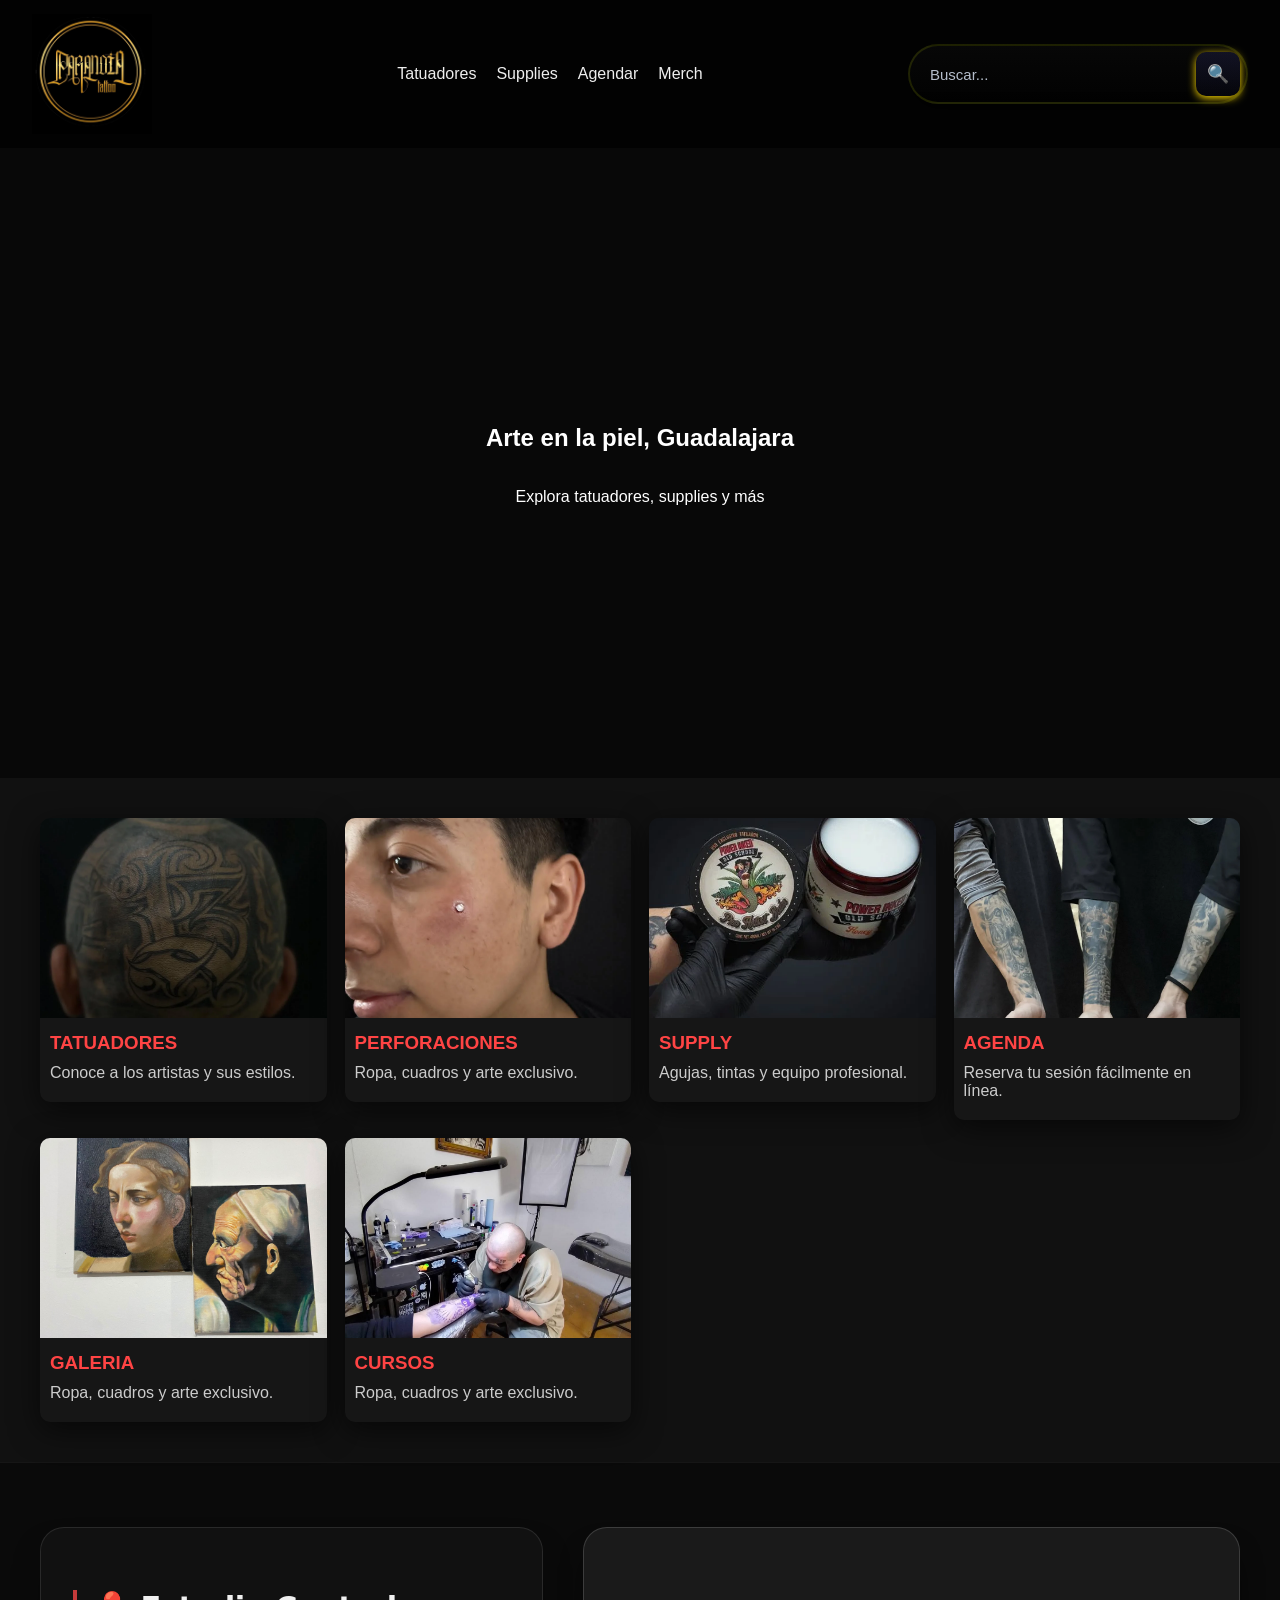
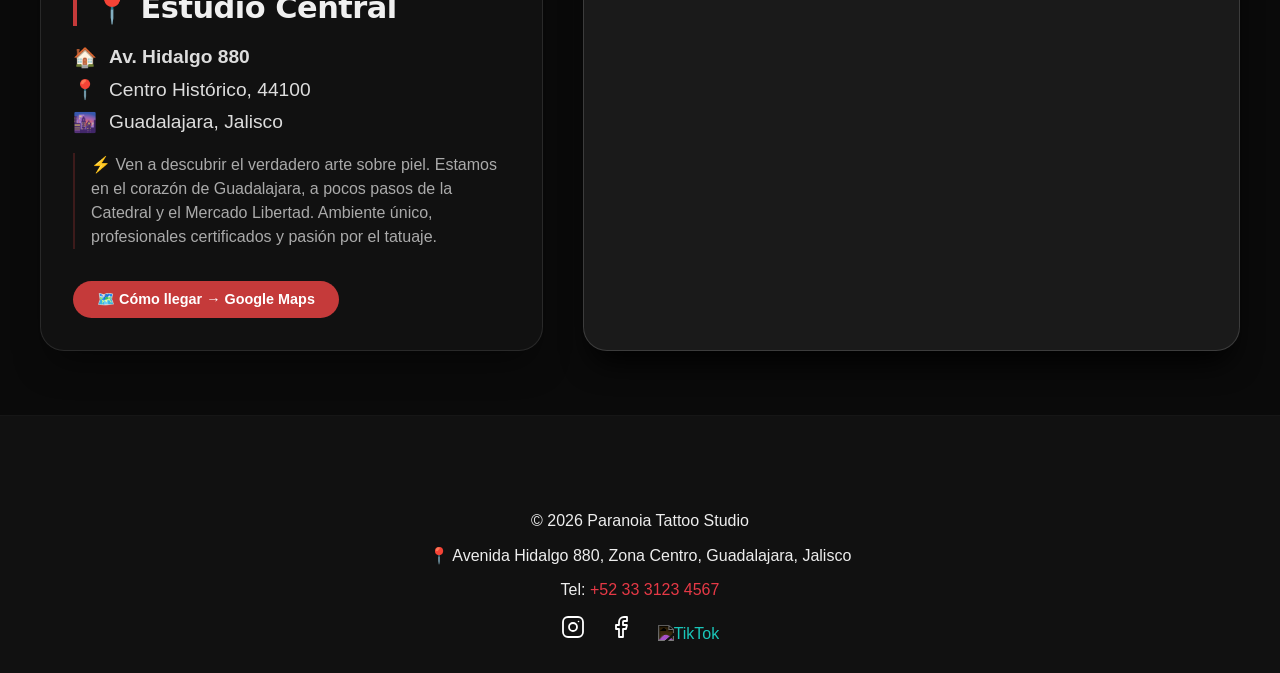
==== commit b2089ed3: "susss" ====
--- a/index.html
+++ b/index.html
@@ -83,7 +83,7 @@
 
     <a href="./pages/galeria.html" class="card-link">
       <div class="card" id="galeria">
-        <img src="./public/img/galeria.jpg" alt="Merch y arte">
+        <img src="./public/img/gallery/galeria.jpeg" alt="Merch y arte">
         <h3>GALERIA</h3>
         <p>Ropa, cuadros y arte exclusivo.</p>
       </div>
@@ -159,6 +159,6 @@
 
   <script src="./js/preloader.js"></script>
   <script src="./js/search-bar.js"></script>
-    <script src="./js/maps.js"></script>
+  <script src="./js/maps.js"></script>
 </body>
 </html>
